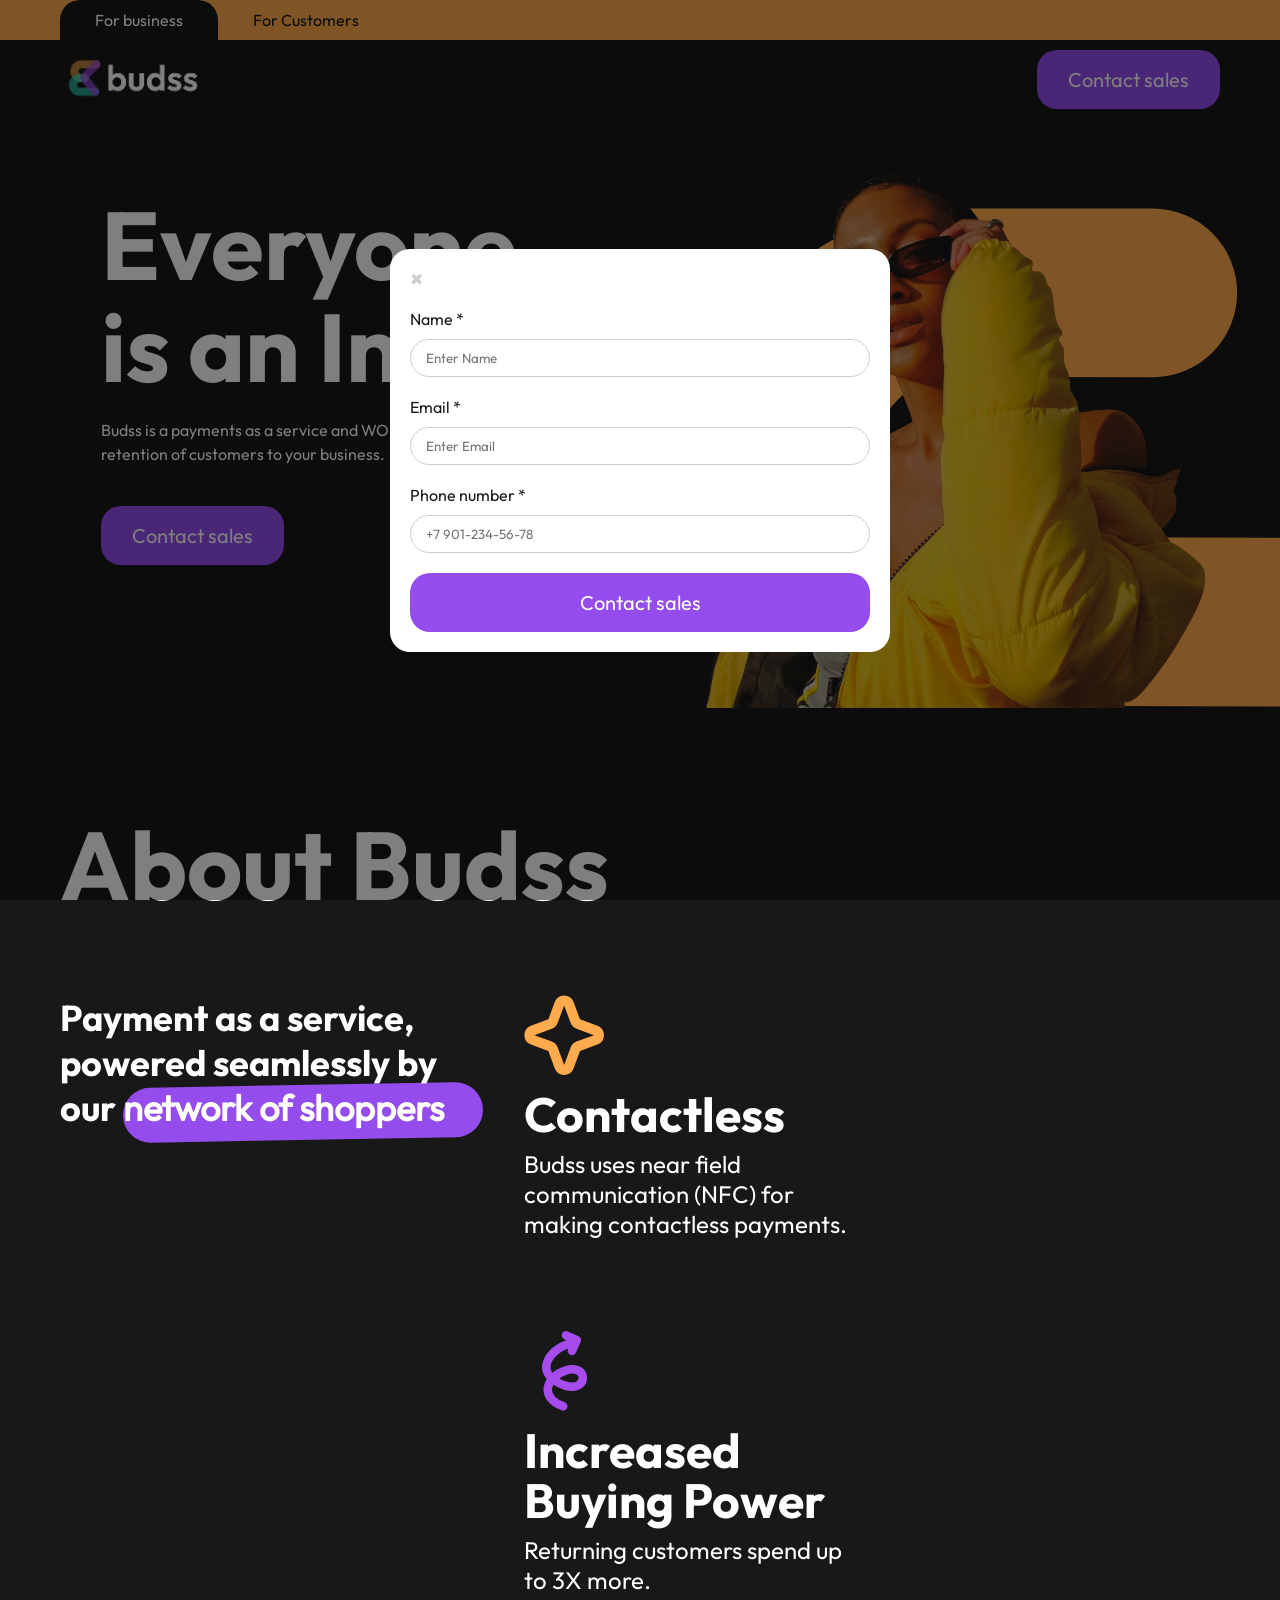
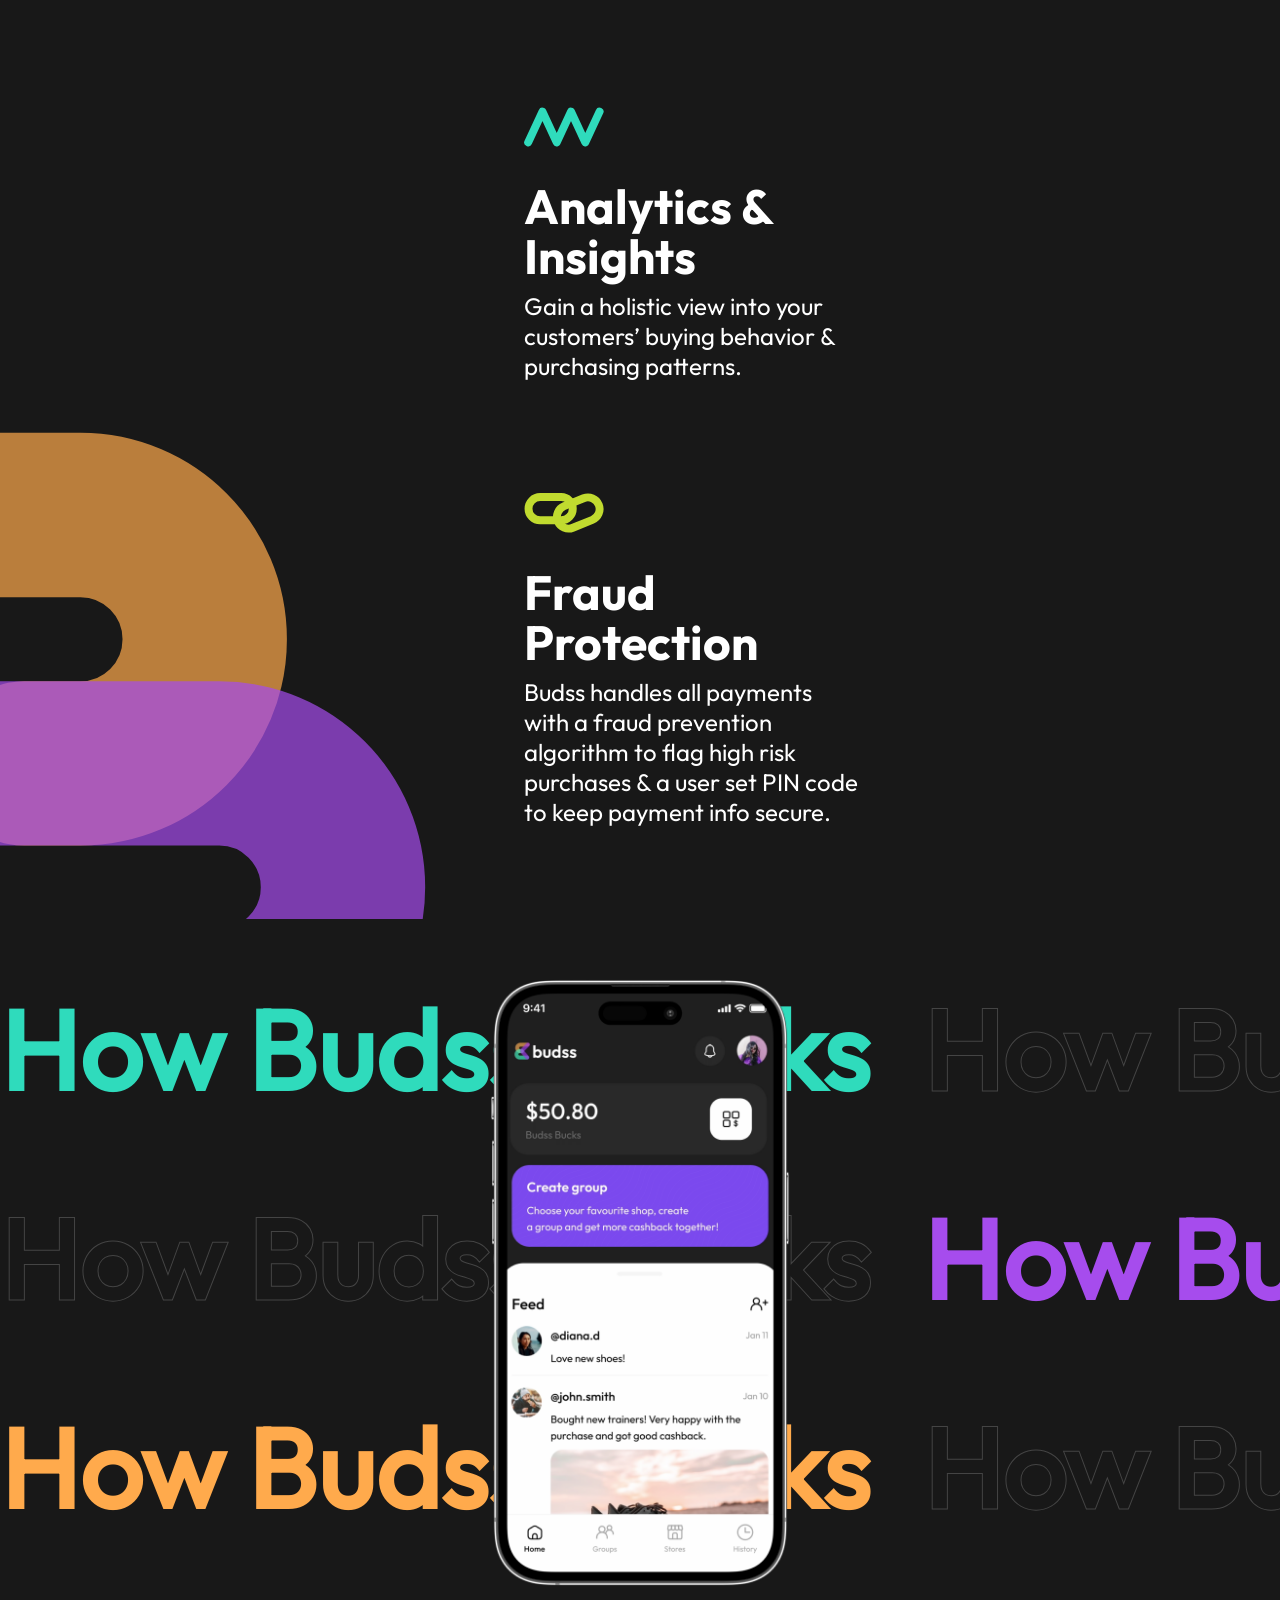
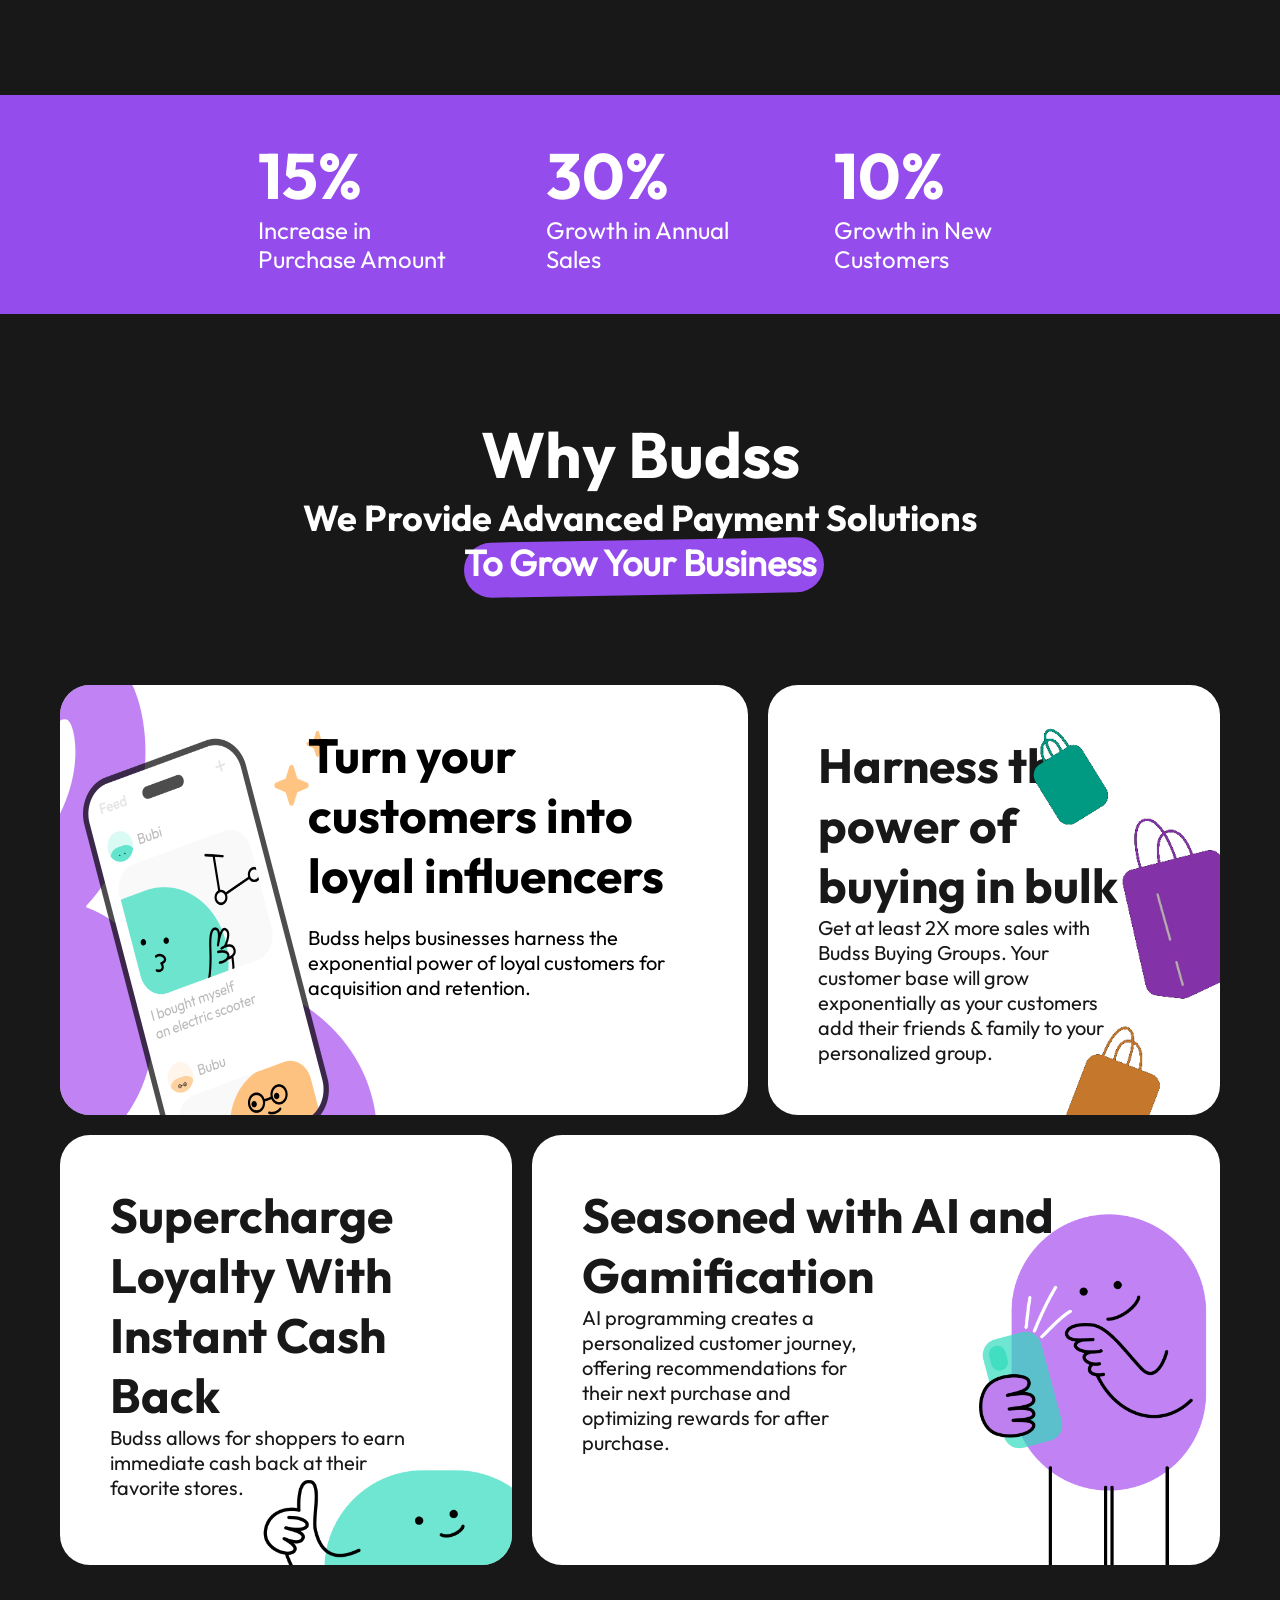
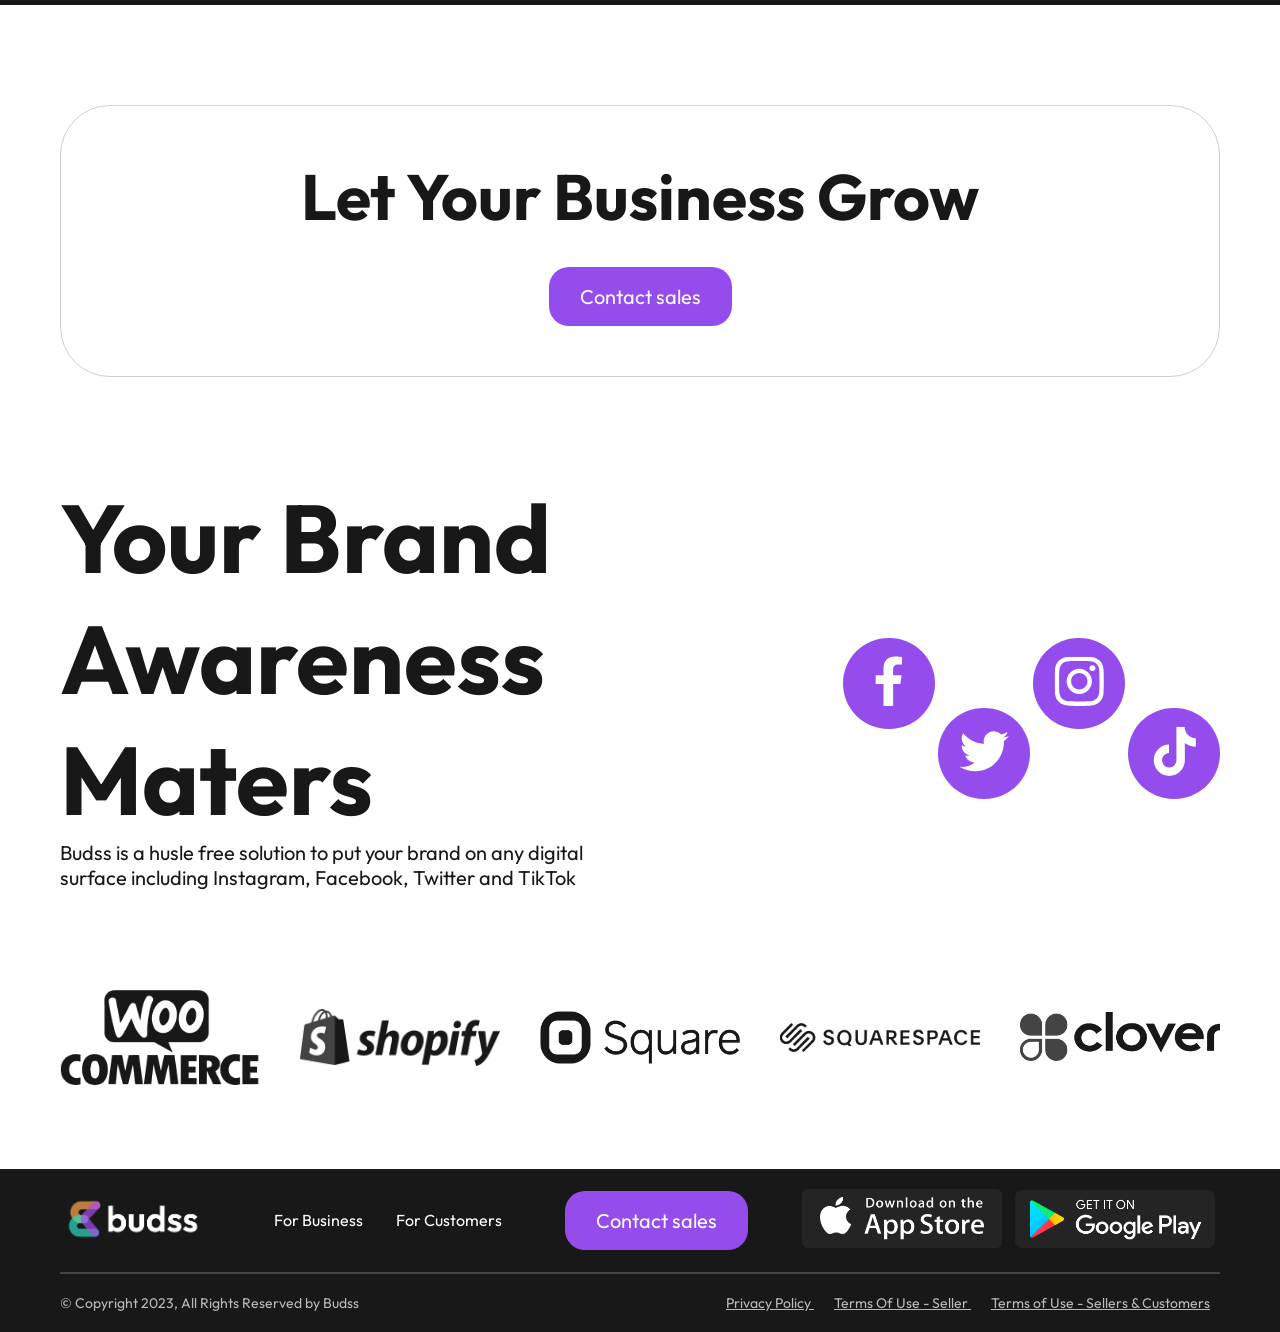
==== website/index.html @ 300b9d38 "progress" ====
<!DOCTYPE html>
<html lang="en">
  <head>
    <meta charset="UTF-8" />
    <meta name="viewport" content="width=device-width, initial-scale=1.0" />
    <link rel="stylesheet" href="./style/style.css" />
    <title>budss</title>
  </head>
  <body>
    <!-- POPUP -->
    <div class="popup">
      <div class="popup__content">
        <div class="popup__closeBtn">✖</div>
        <form action="#" class="popup__form">
          <div class="popup__form-block">
            <label for="name">Name <span class="required">*</span></label>
            <input
              type="text"
              id="name"
              placeholder="Enter Name"
              class="inputField"
              required
            />
          </div>

          <div class="popup__form-block">
            <label for="email">Email <span class="required">*</span></label>
            <input
              type="email"
              id="email"
              placeholder="Enter Email"
              class="inputField"
              required
            />
          </div>

          <div class="popup__form-block">
            <label for="phone"
              >Phone number <span class="required">*</span></label
            >
            <input
              type="tel"
              id="phone"
              placeholder="+7 901-234-56-78"
              class="inputField"
              pattern="+7[0-9]{3}[0-9]{3}[0-9]{2}[0-9]{2}"
              required
            />
          </div>

          <button type="submit" class="button">Contact sales</button>
        </form>
      </div>
    </div>
    <!-- TABS -->
    <div class="tabs">
      <ul class="tabs__menu-list container">
        <li class="tabs__menu-item tabs__menu-item--active">For business</li>
        <li class="tabs__menu-item">For Customers</li>
      </ul>
    </div>
    <header class="header container">
      <div class="header__container">
        <div class="logo">
          <img src="./assets/logo.png" alt="logo" />
        </div>
        <div class="header__button">
          <button class="button">Contact sales</button>
        </div>
        <!-- BURGER  -->
        <div class="header__burger">
          <img src="./assets/burger-icon.png" alt="burger-icon" />
        </div>
        <nav class="header__mobile">
          <div class="header__mobile-inner">
            <img class="header__mobile-closeBtn" src="./assets/exit-icon.png" />
            <button class="button">Contact sales</button>
            <ul class="header__mobile-list">
              <li class="header__mobile-item">
                <a href="#" class="header__mobile-link"> For Business </a>
              </li>
              <li class="header__mobile-item">
                <a href="#" class="header__mobile-link"> For Customers </a>
              </li>
              <li class="header__mobile-item">
                <a href="#" class="header__mobile-link"> Privacy Policy </a>
              </li>
              <li class="header__mobile-item">
                <a href="#" class="header__mobile-link">
                  Terms Of Use - Seller
                </a>
              </li>
              <li class="header__mobile-item">
                <a href="#" class="header__mobile-link">
                  Terms of Use - Sellers & Customers
                </a>
              </li>
            </ul>
          </div>
        </nav>
      </div>
    </header>

    <!-- MAIN -->
    <section class="main">
      <div class="main__container container">
        <div class="main__inner">
          <div class="main__block main__block-text">
            <h1>Everyone is an Influencer</h1>
            <p class="main__text--margin">
              Budss is a payments as a service and WOM engine dedicated to
              acquisition and retention of customers to your business.
            </p>
            <button class="button">Contact sales</button>
          </div>
          <div class="main__block main__block-woman">
            <img src="./assets/girl.png" alt="girl" class="image" />
            <img
              src="./assets/girl-line.svg"
              alt="girl-line"
              class="main__image-line"
            />
          </div>
        </div>
      </div>
    </section>

    <!-- ABOUT -->
    <section class="about">
      <div class="about__container container">
        <h1 class="about__title">About Budss</h1>
        <div class="about__inner">
          <div class="about__block about__block-text">
            <h4>
              Payment as a service, powered seamlessly by our
              <span class="textSpan">network of shoppers</span>
            </h4>
          </div>
          <div class="about__block about__block-list">
            <div class="about__block-item">
              <img
                src="./assets/star.svg"
                class="about__item-image"
                alt="star"
              />
              <h3>Contactless</h3>
              <p>
                Budss uses near field communication (NFC) for making contactless
                payments.
              </p>
            </div>
            <div class="about__block-item">
              <img
                src="./assets/snake.svg"
                class="about__item-image"
                alt="snake"
              />
              <h3>Increased Buying Power</h3>
              <p>Returning customers spend up to 3X more.</p>
            </div>
            <div class="about__block-item">
              <img
                src="./assets/wave.svg"
                class="about__item-image"
                alt="wave"
              />
              <h3>Analytics & Insights</h3>
              <p>
                Gain a holistic view into your customers’ buying behavior &
                purchasing patterns.
              </p>
            </div>
            <div class="about__block-item">
              <img
                src="./assets/screb.svg"
                class="about__item-image"
                alt="screb"
              />
              <h3>Fraud Protection</h3>
              <p>
                Budss handles all payments with a fraud prevention algorithm to
                flag high risk purchases & a user set PIN code to keep payment
                info secure.
              </p>
            </div>
          </div>
        </div>
        <div class="about__line">
          <img src="./assets/about-line.svg" alt="about-line" class="image" />
        </div>
      </div>
    </section>

    <!-- IPHONE -->
    <section class="iphone">
      <div class="iphone__container container">
        <div class="iphone__block-text">
          <div class="iphone__text left">
            <span class="iphone__text--aqua">How Budss Works</span>
            <span class="iphone__text--gray">How Budss Works</span>
            <span class="iphone__text--aqua">How Budss Works</span>
            <span class="iphone__text--gray">How Budss Works</span>
            <span class="iphone__text--aqua">How Budss Works</span>
            <span class="iphone__text--gray">How Budss Works</span>
            <span class="iphone__text--aqua">How Budss Works</span>
            <span class="iphone__text--gray">How Budss Works</span>
          </div>
          <div class="iphone__text right">
            <span class="iphone__text--gray">How Budss Works</span>
            <span class="iphone__text--purple">How Budss Works</span>
            <span class="iphone__text--gray">How Budss Works</span>
            <span class="iphone__text--purple">How Budss Works</span>
            <span class="iphone__text--gray">How Budss Works</span>
            <span class="iphone__text--purple">How Budss Works</span>
            <span class="iphone__text--gray">How Budss Works</span>
            <span class="iphone__text--purple">How Budss Works</span>
          </div>
          <div class="iphone__text left">
            <span class="iphone__text--orange">How Budss Works</span>
            <span class="iphone__text--gray">How Budss Works</span>
            <span class="iphone__text--orange">How Budss Works</span>
            <span class="iphone__text--gray">How Budss Works</span>
            <span class="iphone__text--orange">How Budss Works</span>
            <span class="iphone__text--gray">How Budss Works</span>
            <span class="iphone__text--orange">How Budss Works</span>
            <span class="iphone__text--gray">How Budss Works</span>
          </div>
        </div>
        <div class="iphone__block-image">
          <img src="./assets/iphone.png" alt="iphone" class="image" />
        </div>
        <div class="iphone__block-image-mini">
          <img src="./assets/mini-phone.png" alt="iphone" class="image" />
        </div>
      </div>
    </section>

    <!-- STATISTIC -->
    <section class="statistic">
      <div class="statistic__container container">
        <div class="statistic__inner">
          <div class="statistic__block">
            <h2>15%</h2>
            <p>Increase in Purchase Amount</p>
          </div>
          <div class="statistic__block">
            <h2>30%</h2>
            <p>Growth in Annual Sales</p>
          </div>
          <div class="statistic__block">
            <h2>10%</h2>
            <p>Growth in New Customers</p>
          </div>
        </div>
      </div>
    </section>

    <!-- WHY BLOCKS -->
    <section class="why">
      <div class="why__container container">
        <div class="why__title">
          <h2>Why Budss</h2>
          <h4>
            We Provide Advanced Payment Solutions <br /><span class="textSpan"
              >To Grow Your Business</span
            >
          </h4>
        </div>
        <div class="why__inner">
          <div class="why__block-1 block-1">
            <div class="why__block-image-1">
              <img src="./assets/mobile.png" alt="mobile" class="image" />
            </div>
            <div class="why__block-text_1">
              <h3>Turn your customers into loyal influencers</h3>
              <p>
                Budss helps businesses harness the exponential power of loyal
                customers for acquisition and retention.
              </p>
            </div>
          </div>

          <div class="why__block block-2">
            <div class="why__block-image">
              <img src="./assets/bugs.png" alt="bugs" class="image" />
            </div>
            <div class="why__block-text">
              <h3>Harness the power of buying in bulk</h3>
              <p>
                Get at least 2X more sales with Budss Buying Groups. Your
                customer base will grow exponentially as your customers add
                their friends & family to your personalized group.
              </p>
            </div>
          </div>
          <div class="why__block block-3">
            <div class="why__block-image">
              <img src="./assets/slime.png" alt="slime" class="image" />
            </div>
            <div class="why__block-text">
              <h3>Supercharge Loyalty With Instant Cash Back</h3>
              <p>
                Budss allows for shoppers to earn immediate cash back at their
                favorite stores.
              </p>
            </div>
          </div>
          <div class="why__block block-4">
            <div class="why__block-image">
              <img
                src="./assets/slime-with-phone.png"
                alt="slime-with-phone"
                class="image"
              />
            </div>
            <div class="why__block-text">
              <h3>Seasoned with AI and Gamification</h3>
              <p>
                AI programming creates a personalized customer journey, offering
                recommendations for their next purchase and optimizing rewards
                for after purchase.
              </p>
            </div>
          </div>
        </div>
      </div>
    </section>

    <!-- SLOGAN -->
    <section class="slogan">
      <div class="slogan__container container">
        <div class="slogan__inner">
          <h2 class="slogan__title">Let Your Business Grow</h2>
          <button class="button-slogan">Contact sales</button>
        </div>
      </div>
    </section>

    <!-- LINKS -->
    <section class="links">
      <div class="links__container container">
        <div class="links__inner">
          <div class="links__text">
            <h1>Your Brand Awareness Maters</h1>
            <p>
              Budss is a husle free solution to put your brand on any digital
              surface including Instagram, Facebook, Twitter and TikTok
            </p>
          </div>
          <div class="links__buttons">
            <a href="#" class="button-link links__buttons-image" id="facebook">
              <img
                src="./assets/facebook.svg"
                alt="facebook"
                class="links__image"
              />
            </a>
            <a href="#" class="button-link links__buttons-image" id="twitter">
              <img
                src="./assets/twitter.svg"
                alt="twitter"
                class="links__image"
              />
            </a>
            <a href="#" class="button-link links__buttons-image" id="instagram">
              <img
                src="./assets/instagram.svg"
                alt="instagram.svg"
                class="links__image"
              />
            </a>
            <a href="#" class="button-link links__buttons-image" id="tiktok">
              <img
                src="./assets/tiktok.svg"
                alt="tiktok"
                class="links__image"
              />
            </a>
          </div>
        </div>
      </div>
    </section>

    <!-- BRANDS -->
    <section class="brands">
      <div class="brands__container container">
        <div class="brands__list">
          <div class="brands__item">
            <img src="./assets/woo.png" alt="woo" class="image" />
          </div>
          <div class="brands__item">
            <img src="./assets/shopify.png" alt="shopify" class="image" />
          </div>
          <div class="brands__item">
            <img src="./assets/square.png" alt="square" class="image" />
          </div>
          <div class="brands__item">
            <img
              src="./assets/squarespace.png"
              alt="squarespace"
              class="image"
            />
          </div>
          <div class="brands__item">
            <img src="./assets/clover.png" alt="clover" class="image" />
          </div>
        </div>
      </div>
    </section>

    <!-- FOOTER -->
    <footer class="footer">
      <div class="footer__container container">
        <div class="footer__block footer__block--border">
          <div class="logo">
            <img src="./assets/logo.png" alt="logo" />
          </div>
          <ul class="footer__menu-list">
            <li class="footer__menu-item">For Business</li>
            <li class="footer__menu-item">For Customers</li>
          </ul>
          <div class="footer__button">
            <button class="button-footer">Contact sales</button>
          </div>
          <ul class="footer__market-list">
            <li class="footer__market-item">
              <a href="#" class="footer__market-link">
                <img src="./assets/appstore.png" alt="appstore" class="image" />
              </a>
            </li>
            <li class="footer__market-item">
              <a href="#" class="footer__market-link">
                <img
                  src="./assets/googleplay.png"
                  alt="googleplay"
                  class="image"
                />
              </a>
            </li>
          </ul>
        </div>
        <div class="footer__block footer__block--text-terms">
          <p class="footer__copyright">
            © Copyright 2023, All Rights Reserved by Budss
          </p>
          <ul class="footer__terms-list">
            <li class="footer__terms-item">
              <a href="#" class="footer__terms-link"> Privacy Policy </a>
            </li>
            <li class="footer__terms-item">
              <a href="#" class="footer__terms-link"> Terms Of Use - Seller </a>
            </li>
            <li class="footer__terms-item">
              <a href="#" class="footer__terms-link">
                Terms of Use - Sellers & Customers
              </a>
            </li>
          </ul>
        </div>
      </div>
    </footer>
    <script src="./script.js"></script>
  </body>
</html>
---- website/style/style.css ----
@import url("reset.css");
@import url("header.css");
@import url("burger.css");
@import url("main.css");
@import url("about.css");
@import url("iphone.css");
@import url("statistic.css");
@import url("why-blocks.css");
@import url("slogan.css");
@import url("links.css");
@import url("brands.css");
@import url("footer.css");
@import url("popup.css");
@import url("media.css");

@font-face {
  font-family: "Outfit";
  src: url(./fonts/Outfit-Regular.ttf);
}
@font-face {
  font-family: "Outfit Bold";
  src: url(./fonts/Outfit-Bold.ttf);
}

* {
  margin: 0;
  padding: 0;
  box-sizing: border-box;
  outline: none;
  font-family: "Outfit", sans-serif;
  color: #fff;
  /* border: 1px solid red; */
}
body {
  background-color: #181818;
  /* overflow: hidden; */
  height: auto;
}
.container {
  margin: 0 auto;
  max-width: 1440px;
  width: 100%;
  padding: 0 60px;
}
.tabs {
  background-color: #ffaa4c;
}
.tabs__menu-list {
  display: flex;
  /* gap: 20px; */
  padding: 0 60px;
  /* max-width: 1440px; */
}
.tabs__menu-item {
  display: inline-block;
  cursor: pointer;
  color: #181818;
  padding: 10px 35px;
  transition: 0.3s;
}
.tabs__menu-item:hover:not(.tabs__menu-item--active) {
  color: #fff;
  background-color: #954ced;
  border-radius: 20px 20px 0 0;
}
.tabs__menu-item--active {
  color: #fff;
  background-color: #181818;
  border-radius: 20px 20px 0 0;
}
.textSpan {
  font-size: 36px;
  position: relative;
}
.textSpan::before {
  content: "";
  width: 360px;
  height: 55px;
  background-color: #954ced;
  border-radius: 100px;
  transform: rotate(-1deg);
  position: absolute;
  z-index: -1;
}
.inputField {
  border: 1px solid #cfcfcf;
  border-radius: 20px;
  padding: 10px 15px;
}
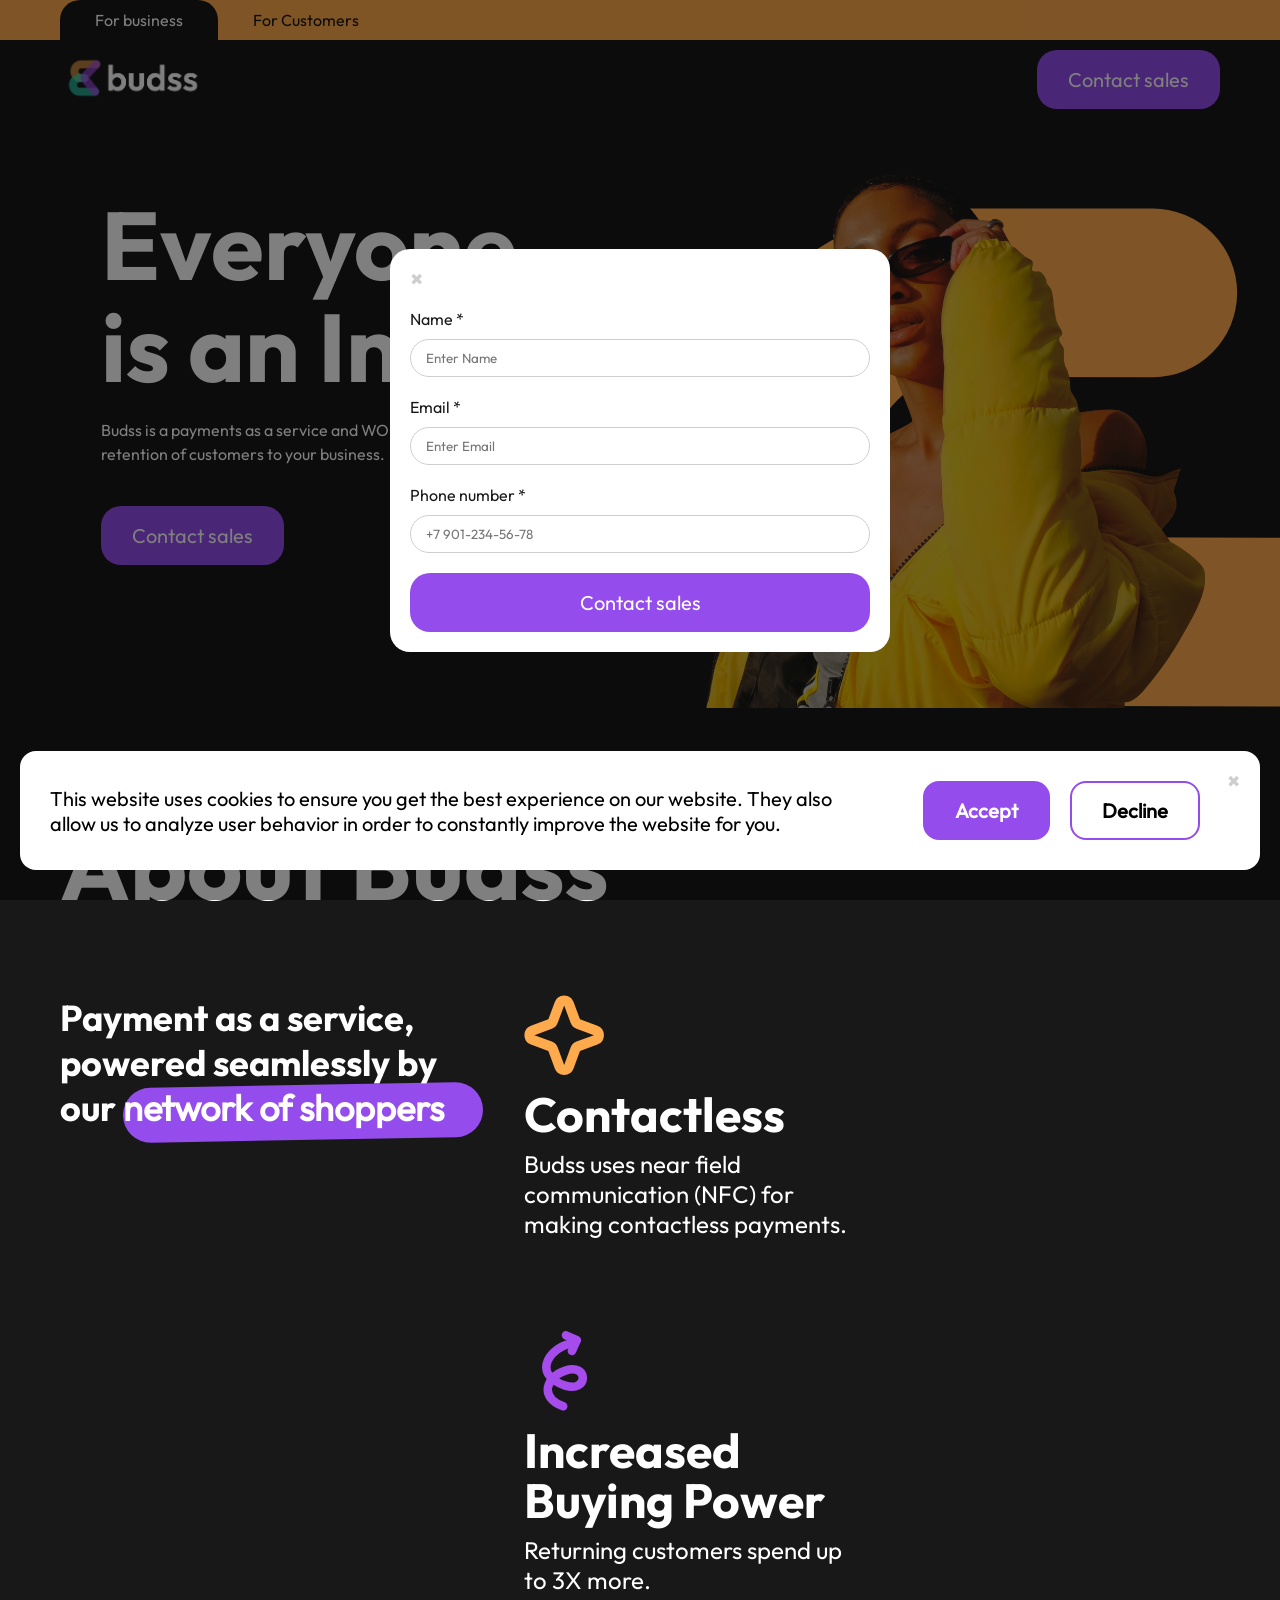
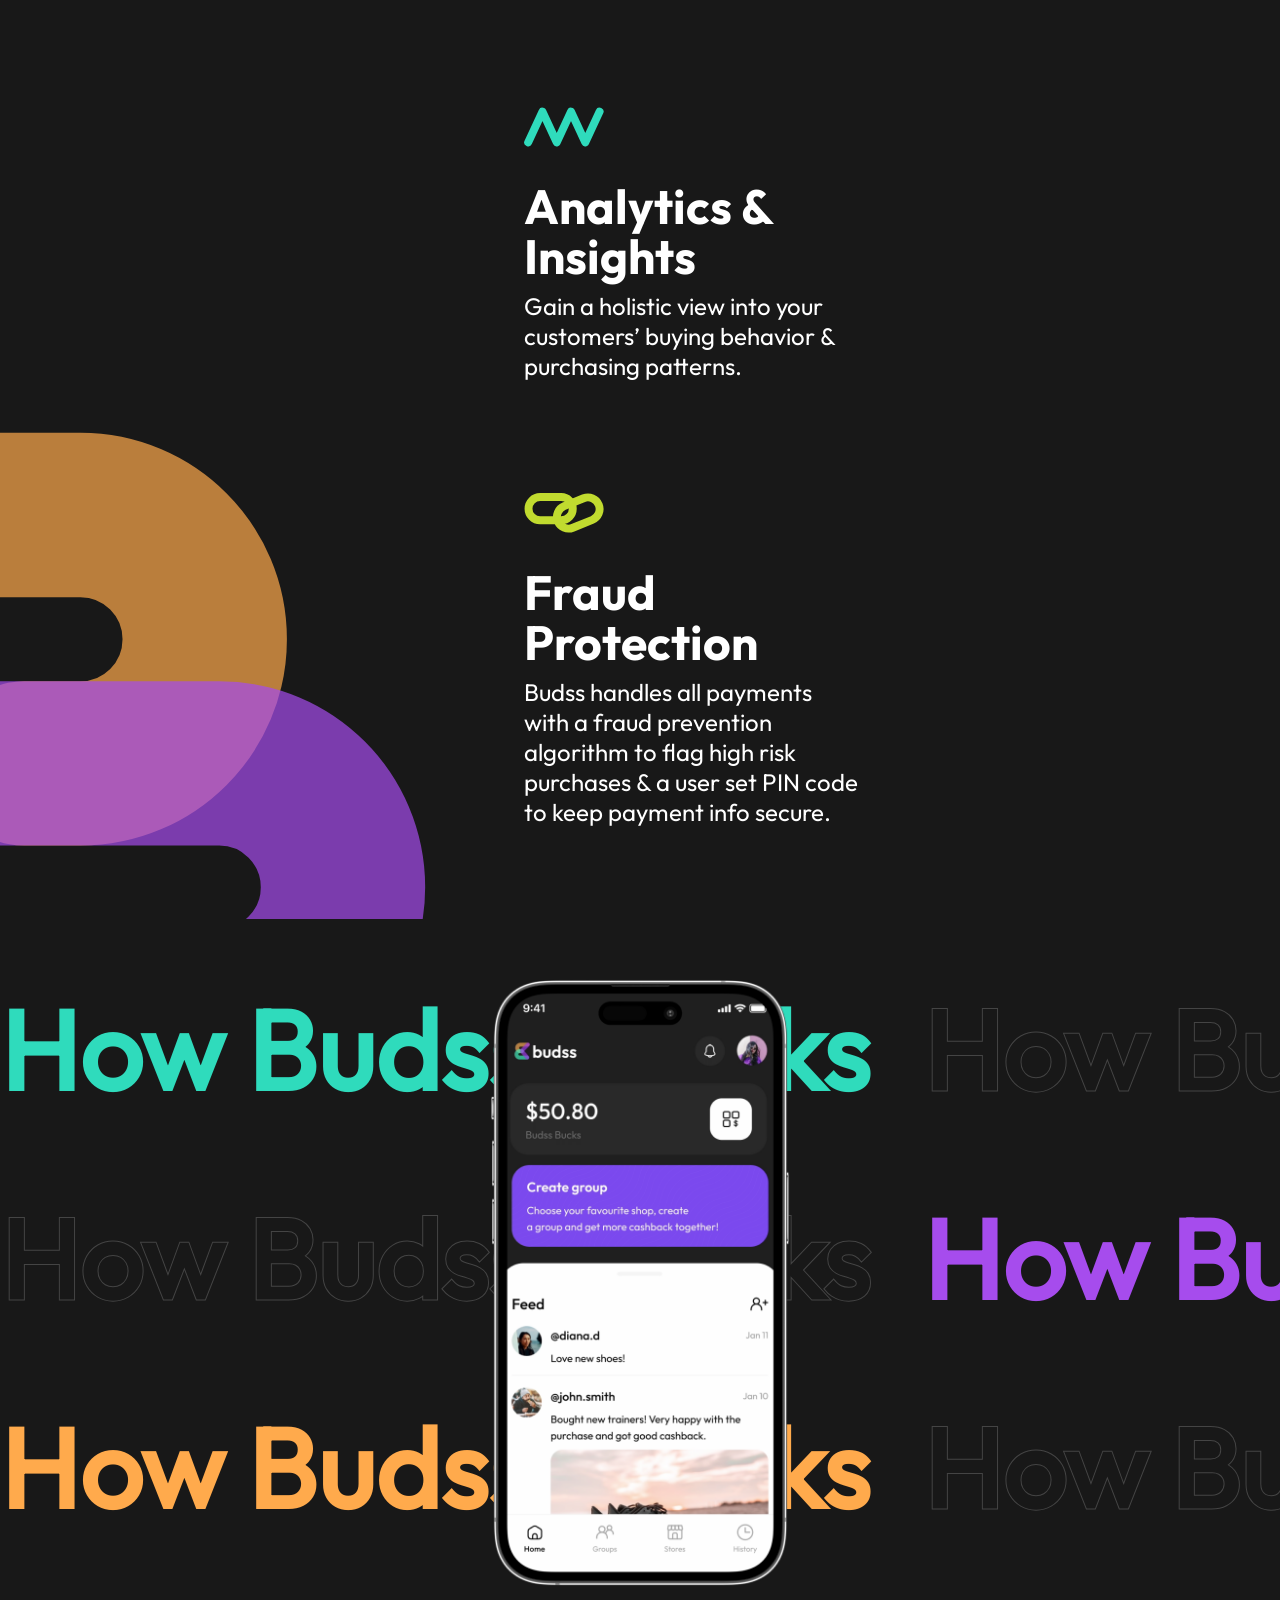
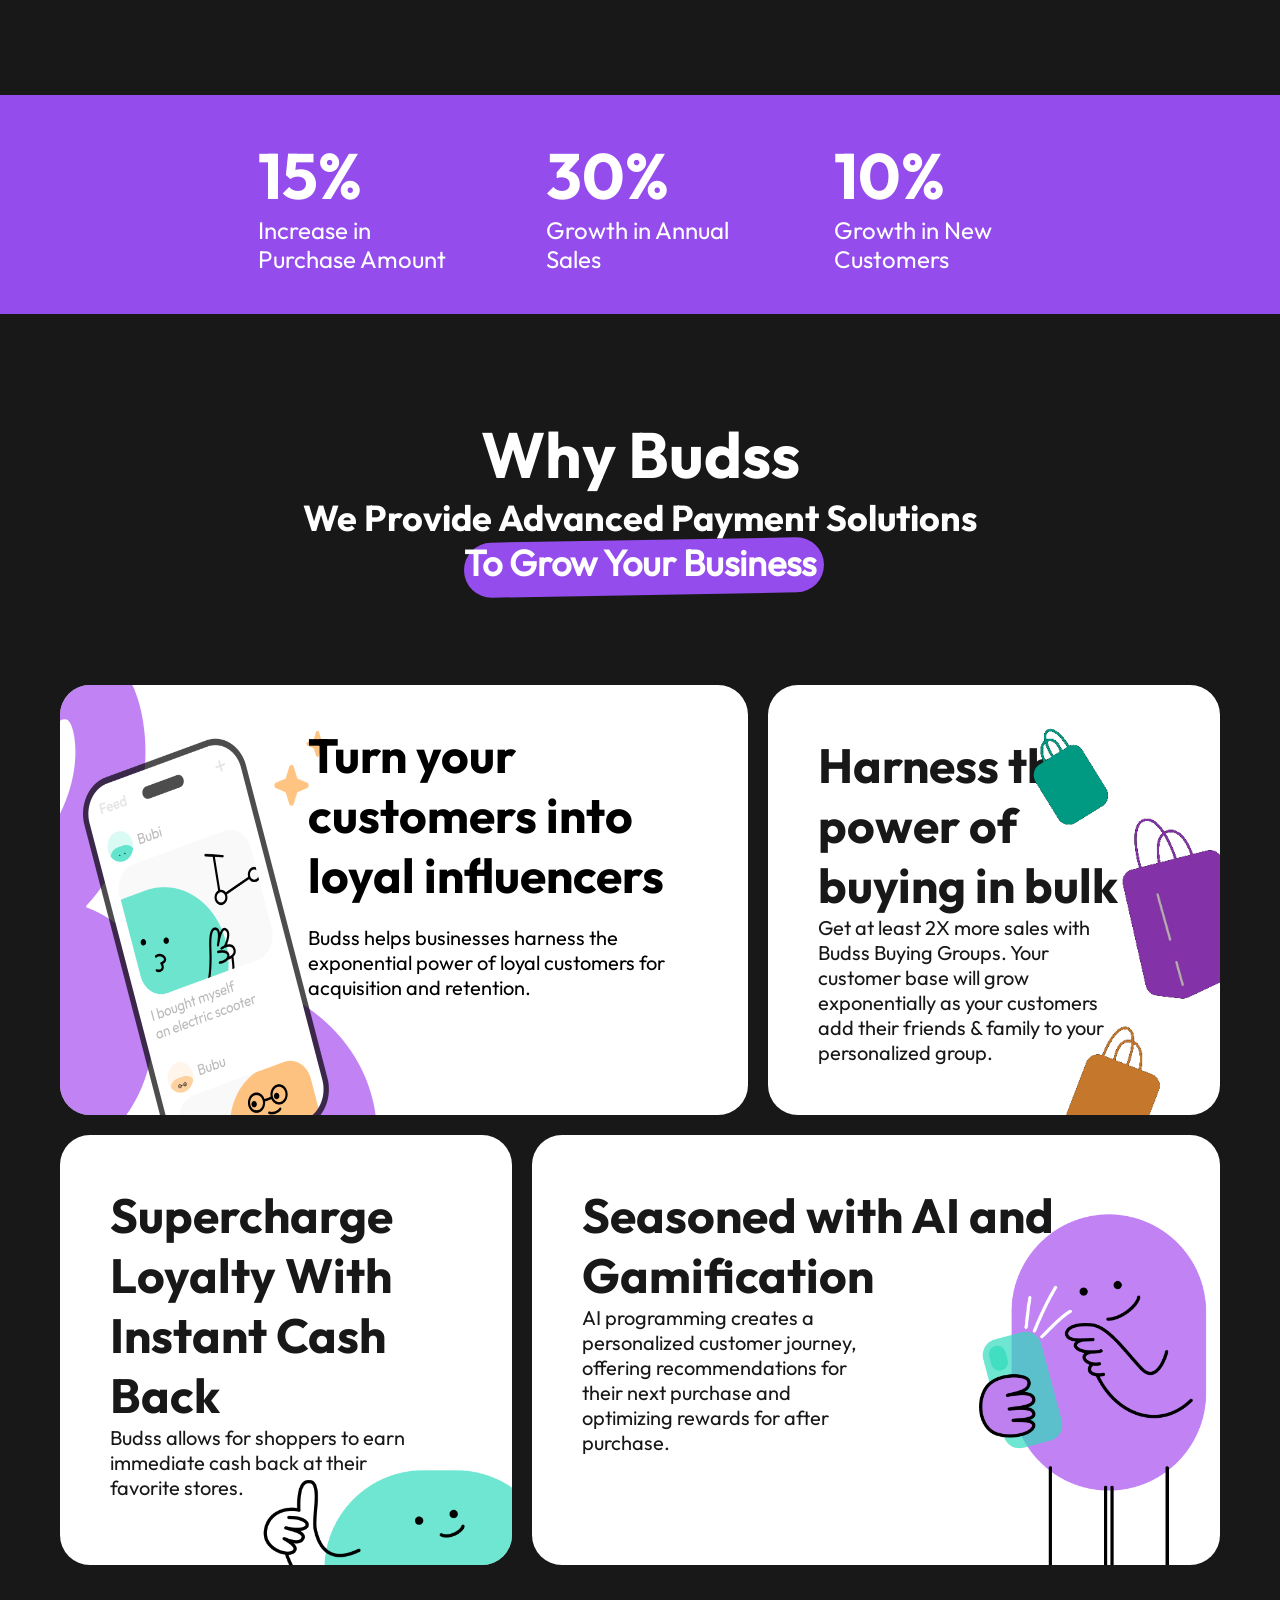
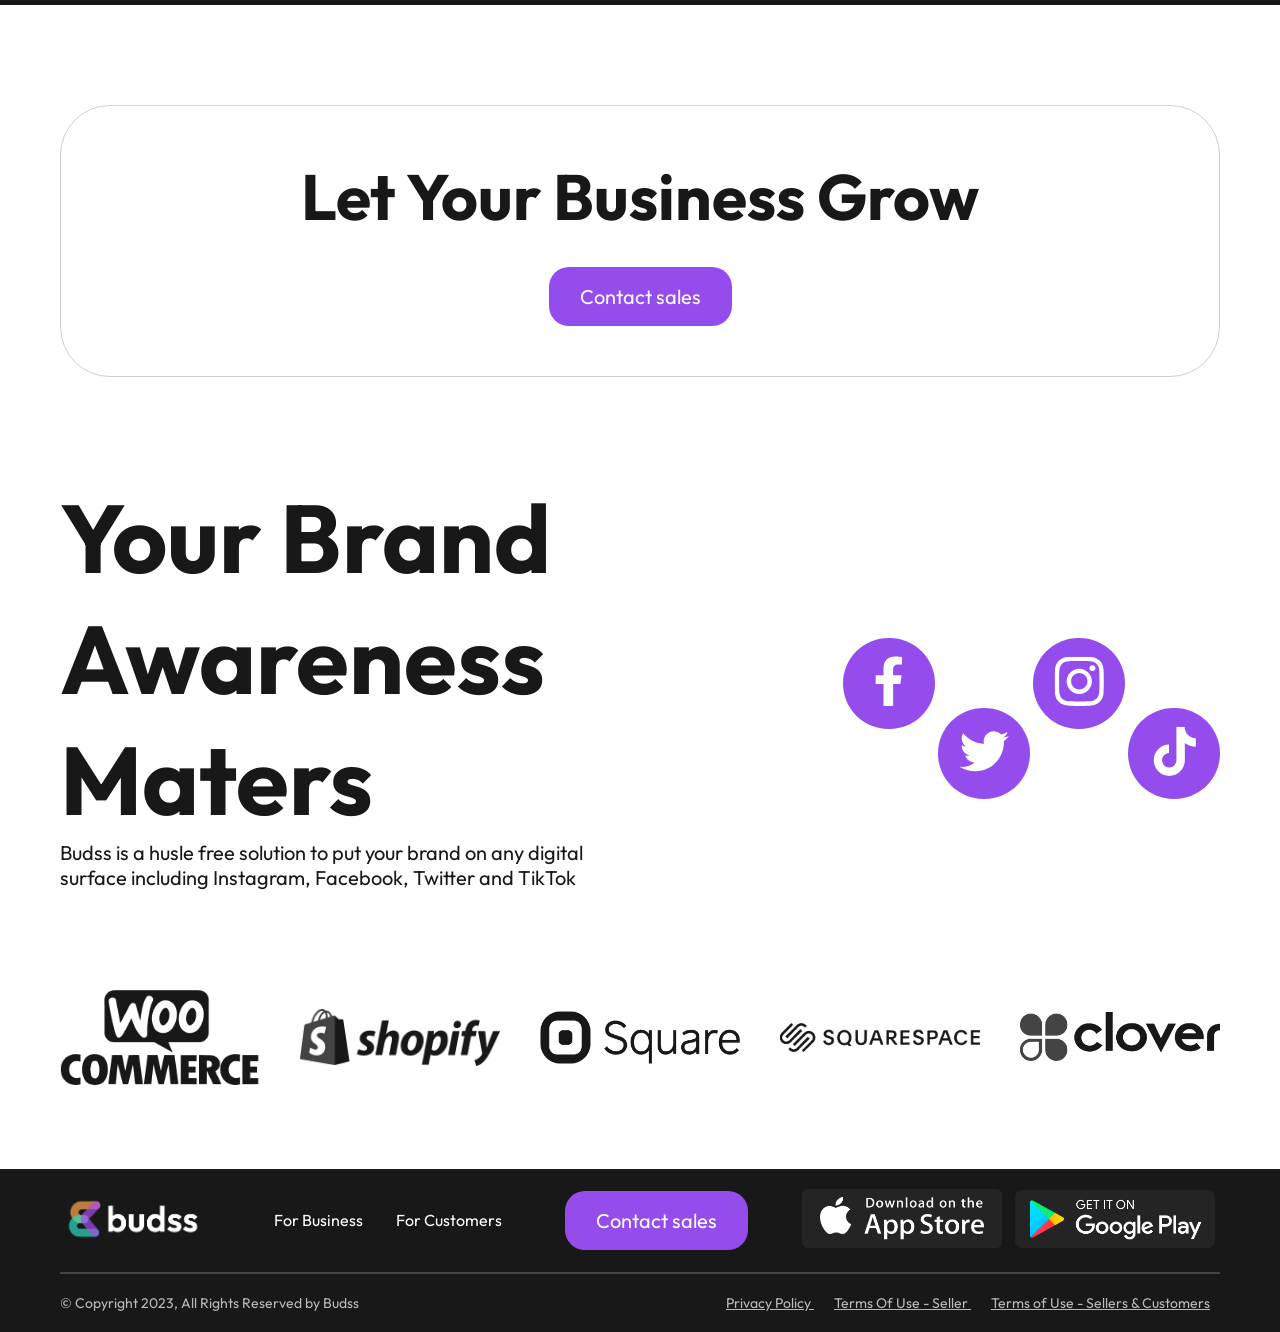
==== commit dbcd3677: "add: refactoring styles, cookies block" ====
--- a/website/index.html
+++ b/website/index.html
@@ -1,464 +1,493 @@
-<!DOCTYPE html>
-<html lang="en">
-  <head>
-    <meta charset="UTF-8" />
-    <meta name="viewport" content="width=device-width, initial-scale=1.0" />
-    <link rel="stylesheet" href="./style/style.css" />
-    <title>budss</title>
-  </head>
-  <body>
-    <!-- POPUP -->
-    <div class="popup">
-      <div class="popup__content">
-        <div class="popup__closeBtn">✖</div>
-        <form action="#" class="popup__form">
-          <div class="popup__form-block">
-            <label for="name">Name <span class="required">*</span></label>
-            <input
-              type="text"
-              id="name"
-              placeholder="Enter Name"
-              class="inputField"
-              required
-            />
-          </div>
-
-          <div class="popup__form-block">
-            <label for="email">Email <span class="required">*</span></label>
-            <input
-              type="email"
-              id="email"
-              placeholder="Enter Email"
-              class="inputField"
-              required
-            />
-          </div>
-
-          <div class="popup__form-block">
-            <label for="phone"
-              >Phone number <span class="required">*</span></label
-            >
-            <input
-              type="tel"
-              id="phone"
-              placeholder="+7 901-234-56-78"
-              class="inputField"
-              pattern="+7[0-9]{3}[0-9]{3}[0-9]{2}[0-9]{2}"
-              required
-            />
-          </div>
-
-          <button type="submit" class="button">Contact sales</button>
-        </form>
-      </div>
-    </div>
-    <!-- TABS -->
-    <div class="tabs">
-      <ul class="tabs__menu-list container">
-        <li class="tabs__menu-item tabs__menu-item--active">For business</li>
-        <li class="tabs__menu-item">For Customers</li>
-      </ul>
-    </div>
-    <header class="header container">
-      <div class="header__container">
-        <div class="logo">
-          <img src="./assets/logo.png" alt="logo" />
-        </div>
-        <div class="header__button">
-          <button class="button">Contact sales</button>
-        </div>
-        <!-- BURGER  -->
-        <div class="header__burger">
-          <img src="./assets/burger-icon.png" alt="burger-icon" />
-        </div>
-        <nav class="header__mobile">
-          <div class="header__mobile-inner">
-            <img class="header__mobile-closeBtn" src="./assets/exit-icon.png" />
-            <button class="button">Contact sales</button>
-            <ul class="header__mobile-list">
-              <li class="header__mobile-item">
-                <a href="#" class="header__mobile-link"> For Business </a>
-              </li>
-              <li class="header__mobile-item">
-                <a href="#" class="header__mobile-link"> For Customers </a>
-              </li>
-              <li class="header__mobile-item">
-                <a href="#" class="header__mobile-link"> Privacy Policy </a>
-              </li>
-              <li class="header__mobile-item">
-                <a href="#" class="header__mobile-link">
-                  Terms Of Use - Seller
-                </a>
-              </li>
-              <li class="header__mobile-item">
-                <a href="#" class="header__mobile-link">
-                  Terms of Use - Sellers & Customers
-                </a>
-              </li>
-            </ul>
-          </div>
-        </nav>
-      </div>
-    </header>
-
-    <!-- MAIN -->
-    <section class="main">
-      <div class="main__container container">
-        <div class="main__inner">
-          <div class="main__block main__block-text">
-            <h1>Everyone is an Influencer</h1>
-            <p class="main__text--margin">
-              Budss is a payments as a service and WOM engine dedicated to
-              acquisition and retention of customers to your business.
-            </p>
-            <button class="button">Contact sales</button>
-          </div>
-          <div class="main__block main__block-woman">
-            <img src="./assets/girl.png" alt="girl" class="image" />
-            <img
-              src="./assets/girl-line.svg"
-              alt="girl-line"
-              class="main__image-line"
-            />
-          </div>
-        </div>
-      </div>
-    </section>
-
-    <!-- ABOUT -->
-    <section class="about">
-      <div class="about__container container">
-        <h1 class="about__title">About Budss</h1>
-        <div class="about__inner">
-          <div class="about__block about__block-text">
-            <h4>
-              Payment as a service, powered seamlessly by our
-              <span class="textSpan">network of shoppers</span>
-            </h4>
-          </div>
-          <div class="about__block about__block-list">
-            <div class="about__block-item">
-              <img
-                src="./assets/star.svg"
-                class="about__item-image"
-                alt="star"
-              />
-              <h3>Contactless</h3>
-              <p>
-                Budss uses near field communication (NFC) for making contactless
-                payments.
-              </p>
-            </div>
-            <div class="about__block-item">
-              <img
-                src="./assets/snake.svg"
-                class="about__item-image"
-                alt="snake"
-              />
-              <h3>Increased Buying Power</h3>
-              <p>Returning customers spend up to 3X more.</p>
-            </div>
-            <div class="about__block-item">
-              <img
-                src="./assets/wave.svg"
-                class="about__item-image"
-                alt="wave"
-              />
-              <h3>Analytics & Insights</h3>
-              <p>
-                Gain a holistic view into your customers’ buying behavior &
-                purchasing patterns.
-              </p>
-            </div>
-            <div class="about__block-item">
-              <img
-                src="./assets/screb.svg"
-                class="about__item-image"
-                alt="screb"
-              />
-              <h3>Fraud Protection</h3>
-              <p>
-                Budss handles all payments with a fraud prevention algorithm to
-                flag high risk purchases & a user set PIN code to keep payment
-                info secure.
-              </p>
-            </div>
-          </div>
-        </div>
-        <div class="about__line">
-          <img src="./assets/about-line.svg" alt="about-line" class="image" />
-        </div>
-      </div>
-    </section>
-
-    <!-- IPHONE -->
-    <section class="iphone">
-      <div class="iphone__container container">
-        <div class="iphone__block-text">
-          <div class="iphone__text left">
-            <span class="iphone__text--aqua">How Budss Works</span>
-            <span class="iphone__text--gray">How Budss Works</span>
-            <span class="iphone__text--aqua">How Budss Works</span>
-            <span class="iphone__text--gray">How Budss Works</span>
-            <span class="iphone__text--aqua">How Budss Works</span>
-            <span class="iphone__text--gray">How Budss Works</span>
-            <span class="iphone__text--aqua">How Budss Works</span>
-            <span class="iphone__text--gray">How Budss Works</span>
-          </div>
-          <div class="iphone__text right">
-            <span class="iphone__text--gray">How Budss Works</span>
-            <span class="iphone__text--purple">How Budss Works</span>
-            <span class="iphone__text--gray">How Budss Works</span>
-            <span class="iphone__text--purple">How Budss Works</span>
-            <span class="iphone__text--gray">How Budss Works</span>
-            <span class="iphone__text--purple">How Budss Works</span>
-            <span class="iphone__text--gray">How Budss Works</span>
-            <span class="iphone__text--purple">How Budss Works</span>
-          </div>
-          <div class="iphone__text left">
-            <span class="iphone__text--orange">How Budss Works</span>
-            <span class="iphone__text--gray">How Budss Works</span>
-            <span class="iphone__text--orange">How Budss Works</span>
-            <span class="iphone__text--gray">How Budss Works</span>
-            <span class="iphone__text--orange">How Budss Works</span>
-            <span class="iphone__text--gray">How Budss Works</span>
-            <span class="iphone__text--orange">How Budss Works</span>
-            <span class="iphone__text--gray">How Budss Works</span>
-          </div>
-        </div>
-        <div class="iphone__block-image">
-          <img src="./assets/iphone.png" alt="iphone" class="image" />
-        </div>
-        <div class="iphone__block-image-mini">
-          <img src="./assets/mini-phone.png" alt="iphone" class="image" />
-        </div>
-      </div>
-    </section>
-
-    <!-- STATISTIC -->
-    <section class="statistic">
-      <div class="statistic__container container">
-        <div class="statistic__inner">
-          <div class="statistic__block">
-            <h2>15%</h2>
-            <p>Increase in Purchase Amount</p>
-          </div>
-          <div class="statistic__block">
-            <h2>30%</h2>
-            <p>Growth in Annual Sales</p>
-          </div>
-          <div class="statistic__block">
-            <h2>10%</h2>
-            <p>Growth in New Customers</p>
-          </div>
-        </div>
-      </div>
-    </section>
-
-    <!-- WHY BLOCKS -->
-    <section class="why">
-      <div class="why__container container">
-        <div class="why__title">
-          <h2>Why Budss</h2>
-          <h4>
-            We Provide Advanced Payment Solutions <br /><span class="textSpan"
-              >To Grow Your Business</span
-            >
-          </h4>
-        </div>
-        <div class="why__inner">
-          <div class="why__block-1 block-1">
-            <div class="why__block-image-1">
-              <img src="./assets/mobile.png" alt="mobile" class="image" />
-            </div>
-            <div class="why__block-text_1">
-              <h3>Turn your customers into loyal influencers</h3>
-              <p>
-                Budss helps businesses harness the exponential power of loyal
-                customers for acquisition and retention.
-              </p>
-            </div>
-          </div>
-
-          <div class="why__block block-2">
-            <div class="why__block-image">
-              <img src="./assets/bugs.png" alt="bugs" class="image" />
-            </div>
-            <div class="why__block-text">
-              <h3>Harness the power of buying in bulk</h3>
-              <p>
-                Get at least 2X more sales with Budss Buying Groups. Your
-                customer base will grow exponentially as your customers add
-                their friends & family to your personalized group.
-              </p>
-            </div>
-          </div>
-          <div class="why__block block-3">
-            <div class="why__block-image">
-              <img src="./assets/slime.png" alt="slime" class="image" />
-            </div>
-            <div class="why__block-text">
-              <h3>Supercharge Loyalty With Instant Cash Back</h3>
-              <p>
-                Budss allows for shoppers to earn immediate cash back at their
-                favorite stores.
-              </p>
-            </div>
-          </div>
-          <div class="why__block block-4">
-            <div class="why__block-image">
-              <img
-                src="./assets/slime-with-phone.png"
-                alt="slime-with-phone"
-                class="image"
-              />
-            </div>
-            <div class="why__block-text">
-              <h3>Seasoned with AI and Gamification</h3>
-              <p>
-                AI programming creates a personalized customer journey, offering
-                recommendations for their next purchase and optimizing rewards
-                for after purchase.
-              </p>
-            </div>
-          </div>
-        </div>
-      </div>
-    </section>
-
-    <!-- SLOGAN -->
-    <section class="slogan">
-      <div class="slogan__container container">
-        <div class="slogan__inner">
-          <h2 class="slogan__title">Let Your Business Grow</h2>
-          <button class="button-slogan">Contact sales</button>
-        </div>
-      </div>
-    </section>
-
-    <!-- LINKS -->
-    <section class="links">
-      <div class="links__container container">
-        <div class="links__inner">
-          <div class="links__text">
-            <h1>Your Brand Awareness Maters</h1>
-            <p>
-              Budss is a husle free solution to put your brand on any digital
-              surface including Instagram, Facebook, Twitter and TikTok
-            </p>
-          </div>
-          <div class="links__buttons">
-            <a href="#" class="button-link links__buttons-image" id="facebook">
-              <img
-                src="./assets/facebook.svg"
-                alt="facebook"
-                class="links__image"
-              />
-            </a>
-            <a href="#" class="button-link links__buttons-image" id="twitter">
-              <img
-                src="./assets/twitter.svg"
-                alt="twitter"
-                class="links__image"
-              />
-            </a>
-            <a href="#" class="button-link links__buttons-image" id="instagram">
-              <img
-                src="./assets/instagram.svg"
-                alt="instagram.svg"
-                class="links__image"
-              />
-            </a>
-            <a href="#" class="button-link links__buttons-image" id="tiktok">
-              <img
-                src="./assets/tiktok.svg"
-                alt="tiktok"
-                class="links__image"
-              />
-            </a>
-          </div>
-        </div>
-      </div>
-    </section>
-
-    <!-- BRANDS -->
-    <section class="brands">
-      <div class="brands__container container">
-        <div class="brands__list">
-          <div class="brands__item">
-            <img src="./assets/woo.png" alt="woo" class="image" />
-          </div>
-          <div class="brands__item">
-            <img src="./assets/shopify.png" alt="shopify" class="image" />
-          </div>
-          <div class="brands__item">
-            <img src="./assets/square.png" alt="square" class="image" />
-          </div>
-          <div class="brands__item">
-            <img
-              src="./assets/squarespace.png"
-              alt="squarespace"
-              class="image"
-            />
-          </div>
-          <div class="brands__item">
-            <img src="./assets/clover.png" alt="clover" class="image" />
-          </div>
-        </div>
-      </div>
-    </section>
-
-    <!-- FOOTER -->
-    <footer class="footer">
-      <div class="footer__container container">
-        <div class="footer__block footer__block--border">
-          <div class="logo">
-            <img src="./assets/logo.png" alt="logo" />
-          </div>
-          <ul class="footer__menu-list">
-            <li class="footer__menu-item">For Business</li>
-            <li class="footer__menu-item">For Customers</li>
-          </ul>
-          <div class="footer__button">
-            <button class="button-footer">Contact sales</button>
-          </div>
-          <ul class="footer__market-list">
-            <li class="footer__market-item">
-              <a href="#" class="footer__market-link">
-                <img src="./assets/appstore.png" alt="appstore" class="image" />
-              </a>
-            </li>
-            <li class="footer__market-item">
-              <a href="#" class="footer__market-link">
-                <img
-                  src="./assets/googleplay.png"
-                  alt="googleplay"
-                  class="image"
-                />
-              </a>
-            </li>
-          </ul>
-        </div>
-        <div class="footer__block footer__block--text-terms">
-          <p class="footer__copyright">
-            © Copyright 2023, All Rights Reserved by Budss
-          </p>
-          <ul class="footer__terms-list">
-            <li class="footer__terms-item">
-              <a href="#" class="footer__terms-link"> Privacy Policy </a>
-            </li>
-            <li class="footer__terms-item">
-              <a href="#" class="footer__terms-link"> Terms Of Use - Seller </a>
-            </li>
-            <li class="footer__terms-item">
-              <a href="#" class="footer__terms-link">
-                Terms of Use - Sellers & Customers
-              </a>
-            </li>
-          </ul>
-        </div>
-      </div>
-    </footer>
-    <script src="./script.js"></script>
-  </body>
-</html>
+<!DOCTYPE html>
+<html lang="en">
+  <head>
+    <meta charset="UTF-8" />
+    <meta name="viewport" content="width=device-width, initial-scale=1.0" />
+    <link rel="stylesheet" href="./style/root.css" />
+    <title>budss</title>
+  </head>
+  <body>
+    <!-- POPUP -->
+    <div class="popup" id="popup">
+      <div class="popup__content">
+        <div class="popup__closeBtn">✖</div>
+        <form id="contactForm" class="popup__form">
+          <div class="popup__form-block">
+            <label for="name">Name <span class="required">*</span></label>
+            <input
+              type="text"
+              id="name"
+              placeholder="Enter Name"
+              class="inputField"
+              required
+            />
+          </div>
+
+          <div class="popup__form-block">
+            <label for="email">Email <span class="required">*</span></label>
+            <input
+              type="email"
+              id="email"
+              placeholder="Enter Email"
+              class="inputField"
+              required
+            />
+          </div>
+
+          <div class="popup__form-block">
+            <label for="phone"
+              >Phone number <span class="required">*</span></label
+            >
+            <input
+              type="tel"
+              id="phone"
+              placeholder="+7 901-234-56-78"
+              class="inputField"
+              pattern="+7[0-9]{3}[0-9]{3}[0-9]{2}[0-9]{2}"
+              required
+            />
+          </div>
+
+          <button type="submit" class="button">Contact sales</button>
+        </form>
+      </div>
+    </div>
+
+    <!-- COOKIES -->
+    <div class="cookies">
+      <div class="cookies__closeBtn">✖</div>
+      <div class="cookies-content">
+        <p>
+          This website uses cookies to ensure you get the best experience on our
+          website. They also allow us to analyze user behavior in order to
+          constantly improve the website for you.
+        </p>
+        <div class="cookies__buttons">
+          <button class="cookies__accept">Accept</button>
+          <button class="cookies__decline">Decline</button>
+        </div>
+      </div>
+    </div>
+    <!-- SUCCESS -->
+    <div class="success">
+      <div class="success-content">
+        <div class="success__closeBtn">✖</div>
+        <img src="./assets/success.png" alt="" />
+        <h4>Thank you!</h4>
+        <p>
+          Thank you, we have received your application and will contact you
+          soon!
+        </p>
+        <button class="success__button">Super!</button>
+      </div>
+    </div>
+    <!-- TABS -->
+    <div class="tabs">
+      <ul class="tabs__menu-list container">
+        <li class="tabs__menu-item tabs__menu-item--active">For business</li>
+        <li class="tabs__menu-item">For Customers</li>
+      </ul>
+    </div>
+    <header class="header container">
+      <div class="header__container">
+        <div class="logo">
+          <img src="./assets/logo.png" alt="logo" />
+        </div>
+        <div class="header__button">
+          <button class="button">Contact sales</button>
+        </div>
+        <!-- BURGER  -->
+        <div class="header__burger">
+          <img src="./assets/burger-icon.png" alt="burger-icon" />
+        </div>
+        <nav class="header__mobile">
+          <div class="header__mobile-inner">
+            <img class="header__mobile-closeBtn" src="./assets/exit-icon.png" />
+            <button class="button">Contact sales</button>
+            <ul class="header__mobile-list">
+              <li class="header__mobile-item">
+                <a href="#" class="header__mobile-link"> For Business </a>
+              </li>
+              <li class="header__mobile-item">
+                <a href="#" class="header__mobile-link"> For Customers </a>
+              </li>
+              <li class="header__mobile-item">
+                <a href="#" class="header__mobile-link"> Privacy Policy </a>
+              </li>
+              <li class="header__mobile-item">
+                <a href="#" class="header__mobile-link">
+                  Terms Of Use - Seller
+                </a>
+              </li>
+              <li class="header__mobile-item">
+                <a href="#" class="header__mobile-link">
+                  Terms of Use - Sellers & Customers
+                </a>
+              </li>
+            </ul>
+          </div>
+        </nav>
+      </div>
+    </header>
+
+    <!-- MAIN -->
+    <section class="main">
+      <div class="main__container container">
+        <div class="main__inner">
+          <div class="main__block main__block-text">
+            <h1>Everyone is an Influencer</h1>
+            <p class="main__text--margin">
+              Budss is a payments as a service and WOM engine dedicated to
+              acquisition and retention of customers to your business.
+            </p>
+            <button class="button">Contact sales</button>
+          </div>
+          <div class="main__block main__block-woman">
+            <img src="./assets/girl.png" alt="girl" class="image" />
+            <img
+              src="./assets/girl-line.svg"
+              alt="girl-line"
+              class="main__image-line"
+            />
+          </div>
+        </div>
+      </div>
+    </section>
+
+    <!-- ABOUT -->
+    <section class="about">
+      <div class="about__container container">
+        <h1 class="about__title">About Budss</h1>
+        <div class="about__inner">
+          <div class="about__block about__block-text">
+            <h4>
+              Payment as a service, powered seamlessly by our
+              <span class="textSpan">network of shoppers</span>
+            </h4>
+          </div>
+          <div class="about__block about__block-list">
+            <div class="about__block-item">
+              <img
+                src="./assets/star.svg"
+                class="about__item-image"
+                alt="star"
+              />
+              <h3>Contactless</h3>
+              <p>
+                Budss uses near field communication (NFC) for making contactless
+                payments.
+              </p>
+            </div>
+            <div class="about__block-item">
+              <img
+                src="./assets/snake.svg"
+                class="about__item-image"
+                alt="snake"
+              />
+              <h3>Increased Buying Power</h3>
+              <p>Returning customers spend up to 3X more.</p>
+            </div>
+            <div class="about__block-item">
+              <img
+                src="./assets/wave.svg"
+                class="about__item-image"
+                alt="wave"
+              />
+              <h3>Analytics & Insights</h3>
+              <p>
+                Gain a holistic view into your customers’ buying behavior &
+                purchasing patterns.
+              </p>
+            </div>
+            <div class="about__block-item">
+              <img
+                src="./assets/screb.svg"
+                class="about__item-image"
+                alt="screb"
+              />
+              <h3>Fraud Protection</h3>
+              <p>
+                Budss handles all payments with a fraud prevention algorithm to
+                flag high risk purchases & a user set PIN code to keep payment
+                info secure.
+              </p>
+            </div>
+          </div>
+        </div>
+        <div class="about__line">
+          <img src="./assets/about-line.svg" alt="about-line" class="image" />
+        </div>
+      </div>
+    </section>
+
+    <!-- IPHONE -->
+    <section class="iphone">
+      <div class="iphone__container container">
+        <div class="iphone__block-text">
+          <div class="iphone__text left">
+            <span class="iphone__text--aqua">How Budss Works</span>
+            <span class="iphone__text--gray">How Budss Works</span>
+            <span class="iphone__text--aqua">How Budss Works</span>
+            <span class="iphone__text--gray">How Budss Works</span>
+            <span class="iphone__text--aqua">How Budss Works</span>
+            <span class="iphone__text--gray">How Budss Works</span>
+            <span class="iphone__text--aqua">How Budss Works</span>
+            <span class="iphone__text--gray">How Budss Works</span>
+          </div>
+          <div class="iphone__text right">
+            <span class="iphone__text--gray">How Budss Works</span>
+            <span class="iphone__text--purple">How Budss Works</span>
+            <span class="iphone__text--gray">How Budss Works</span>
+            <span class="iphone__text--purple">How Budss Works</span>
+            <span class="iphone__text--gray">How Budss Works</span>
+            <span class="iphone__text--purple">How Budss Works</span>
+            <span class="iphone__text--gray">How Budss Works</span>
+            <span class="iphone__text--purple">How Budss Works</span>
+          </div>
+          <div class="iphone__text left">
+            <span class="iphone__text--orange">How Budss Works</span>
+            <span class="iphone__text--gray">How Budss Works</span>
+            <span class="iphone__text--orange">How Budss Works</span>
+            <span class="iphone__text--gray">How Budss Works</span>
+            <span class="iphone__text--orange">How Budss Works</span>
+            <span class="iphone__text--gray">How Budss Works</span>
+            <span class="iphone__text--orange">How Budss Works</span>
+            <span class="iphone__text--gray">How Budss Works</span>
+          </div>
+        </div>
+        <div class="iphone__block-image">
+          <img src="./assets/iphone.png" alt="iphone" class="image" />
+        </div>
+        <div class="iphone__block-image-mini">
+          <img src="./assets/mini-phone.png" alt="iphone" class="image" />
+        </div>
+      </div>
+    </section>
+
+    <!-- STATISTIC -->
+    <section class="statistic">
+      <div class="statistic__container container">
+        <div class="statistic__inner">
+          <div class="statistic__block">
+            <h2>15%</h2>
+            <p>Increase in Purchase Amount</p>
+          </div>
+          <div class="statistic__block">
+            <h2>30%</h2>
+            <p>Growth in Annual Sales</p>
+          </div>
+          <div class="statistic__block">
+            <h2>10%</h2>
+            <p>Growth in New Customers</p>
+          </div>
+        </div>
+      </div>
+    </section>
+
+    <!-- WHY BLOCKS -->
+    <section class="why">
+      <div class="why__container container">
+        <div class="why__title">
+          <h2>Why Budss</h2>
+          <h4>
+            We Provide Advanced Payment Solutions <br /><span class="textSpan"
+              >To Grow Your Business</span
+            >
+          </h4>
+        </div>
+        <div class="why__inner">
+          <div class="why__block-1 block-1">
+            <div class="why__block-image-1">
+              <img src="./assets/mobile.png" alt="mobile" class="image" />
+            </div>
+            <div class="why__block-text_1">
+              <h3>Turn your customers into loyal influencers</h3>
+              <p>
+                Budss helps businesses harness the exponential power of loyal
+                customers for acquisition and retention.
+              </p>
+            </div>
+          </div>
+
+          <div class="why__block block-2">
+            <div class="why__block-image">
+              <img src="./assets/bugs.png" alt="bugs" class="image" />
+            </div>
+            <div class="why__block-text">
+              <h3>Harness the power of buying in bulk</h3>
+              <p>
+                Get at least 2X more sales with Budss Buying Groups. Your
+                customer base will grow exponentially as your customers add
+                their friends & family to your personalized group.
+              </p>
+            </div>
+          </div>
+          <div class="why__block block-3">
+            <div class="why__block-image">
+              <img src="./assets/slime.png" alt="slime" class="image" />
+            </div>
+            <div class="why__block-text">
+              <h3>Supercharge Loyalty With Instant Cash Back</h3>
+              <p>
+                Budss allows for shoppers to earn immediate cash back at their
+                favorite stores.
+              </p>
+            </div>
+          </div>
+          <div class="why__block block-4">
+            <div class="why__block-image">
+              <img
+                src="./assets/slime-with-phone.png"
+                alt="slime-with-phone"
+                class="image"
+              />
+            </div>
+            <div class="why__block-text">
+              <h3>Seasoned with AI and Gamification</h3>
+              <p>
+                AI programming creates a personalized customer journey, offering
+                recommendations for their next purchase and optimizing rewards
+                for after purchase.
+              </p>
+            </div>
+          </div>
+        </div>
+      </div>
+    </section>
+
+    <!-- SLOGAN -->
+    <section class="slogan">
+      <div class="slogan__container container">
+        <div class="slogan__inner">
+          <h2 class="slogan__title">Let Your Business Grow</h2>
+          <button class="button-slogan">Contact sales</button>
+        </div>
+      </div>
+    </section>
+
+    <!-- LINKS -->
+    <section class="links">
+      <div class="links__container container">
+        <div class="links__inner">
+          <div class="links__text">
+            <h1>Your Brand Awareness Maters</h1>
+            <p>
+              Budss is a husle free solution to put your brand on any digital
+              surface including Instagram, Facebook, Twitter and TikTok
+            </p>
+          </div>
+          <div class="links__buttons">
+            <a href="#" class="button-link links__buttons-image" id="facebook">
+              <img
+                src="./assets/facebook.svg"
+                alt="facebook"
+                class="links__image"
+              />
+            </a>
+            <a href="#" class="button-link links__buttons-image" id="twitter">
+              <img
+                src="./assets/twitter.svg"
+                alt="twitter"
+                class="links__image"
+              />
+            </a>
+            <a href="#" class="button-link links__buttons-image" id="instagram">
+              <img
+                src="./assets/instagram.svg"
+                alt="instagram.svg"
+                class="links__image"
+              />
+            </a>
+            <a href="#" class="button-link links__buttons-image" id="tiktok">
+              <img
+                src="./assets/tiktok.svg"
+                alt="tiktok"
+                class="links__image"
+              />
+            </a>
+          </div>
+        </div>
+      </div>
+    </section>
+
+    <!-- BRANDS -->
+    <section class="brands">
+      <div class="brands__container container">
+        <div class="brands__list">
+          <div class="brands__item">
+            <img src="./assets/woo.png" alt="woo" class="image" />
+          </div>
+          <div class="brands__item">
+            <img src="./assets/shopify.png" alt="shopify" class="image" />
+          </div>
+          <div class="brands__item">
+            <img src="./assets/square.png" alt="square" class="image" />
+          </div>
+          <div class="brands__item">
+            <img
+              src="./assets/squarespace.png"
+              alt="squarespace"
+              class="image"
+            />
+          </div>
+          <div class="brands__item">
+            <img src="./assets/clover.png" alt="clover" class="image" />
+          </div>
+        </div>
+      </div>
+    </section>
+
+    <!-- FOOTER -->
+    <footer class="footer">
+      <div class="footer__container container">
+        <div class="footer__block footer__block--border">
+          <div class="logo">
+            <img src="./assets/logo.png" alt="logo" />
+          </div>
+          <ul class="footer__menu-list">
+            <li class="footer__menu-item">For Business</li>
+            <li class="footer__menu-item">For Customers</li>
+          </ul>
+          <div class="footer__button">
+            <button class="button-footer">Contact sales</button>
+          </div>
+          <ul class="footer__market-list">
+            <li class="footer__market-item">
+              <a href="#" class="footer__market-link">
+                <img src="./assets/appstore.png" alt="appstore" class="image" />
+              </a>
+            </li>
+            <li class="footer__market-item">
+              <a href="#" class="footer__market-link">
+                <img
+                  src="./assets/googleplay.png"
+                  alt="googleplay"
+                  class="image"
+                />
+              </a>
+            </li>
+          </ul>
+        </div>
+        <div class="footer__block footer__block--text-terms">
+          <p class="footer__copyright">
+            © Copyright 2023, All Rights Reserved by Budss
+          </p>
+          <ul class="footer__terms-list">
+            <li class="footer__terms-item">
+              <a href="#" class="footer__terms-link"> Privacy Policy </a>
+            </li>
+            <li class="footer__terms-item">
+              <a href="#" class="footer__terms-link"> Terms Of Use - Seller </a>
+            </li>
+            <li class="footer__terms-item">
+              <a href="#" class="footer__terms-link">
+                Terms of Use - Sellers & Customers
+              </a>
+            </li>
+          </ul>
+        </div>
+      </div>
+    </footer>
+    <script src="./script.js"></script>
+  </body>
+</html>
--- a/website/style/root.css
+++ b/website/style/root.css
@@ -0,0 +1,97 @@
+@import url("reset.css");
+@import url("header.css");
+@import url("burger.css");
+@import url("main.css");
+@import url("about.css");
+@import url("iphone.css");
+@import url("statistic.css");
+@import url("why-blocks.css");
+@import url("slogan.css");
+@import url("links.css");
+@import url("brands.css");
+@import url("footer.css");
+@import url("popup.css");
+@import url("cookies.css");
+@import url("success.css");
+@import url("media.css");
+
+@font-face {
+  font-family: "Outfit";
+  src: url(./fonts/Outfit-Regular.ttf);
+}
+@font-face {
+  font-family: "Outfit Bold";
+  src: url(./fonts/Outfit-Bold.ttf);
+}
+
+* {
+  margin: 0;
+  padding: 0;
+  box-sizing: border-box;
+  outline: none;
+  font-family: "Outfit", sans-serif;
+}
+body {
+  background-color: #181818;
+  height: auto;
+  color: #fff;
+}
+.button {
+  color: #fff;
+}
+.button-slogan {
+  color: #fff;
+}
+.button-footer {
+  color: #fff;
+}
+.container {
+  margin: 0 auto;
+  max-width: 1440px;
+  width: 100%;
+  padding: 0 60px;
+}
+.tabs {
+  background-color: #ffaa4c;
+}
+.tabs__menu-list {
+  display: flex;
+
+  padding: 0 60px;
+}
+.tabs__menu-item {
+  display: inline-block;
+  cursor: pointer;
+  color: #181818;
+  padding: 10px 35px;
+  transition: 0.3s;
+}
+.tabs__menu-item:hover:not(.tabs__menu-item--active) {
+  color: #fff;
+  background-color: #954ced;
+  border-radius: 20px 20px 0 0;
+}
+.tabs__menu-item--active {
+  color: #fff;
+  background-color: #181818;
+  border-radius: 20px 20px 0 0;
+}
+.textSpan {
+  font-size: 36px;
+  position: relative;
+}
+.textSpan::before {
+  content: "";
+  width: 360px;
+  height: 55px;
+  background-color: #954ced;
+  border-radius: 100px;
+  transform: rotate(-1deg);
+  position: absolute;
+  z-index: -1;
+}
+.inputField {
+  border: 1px solid #cfcfcf;
+  border-radius: 20px;
+  padding: 10px 15px;
+}
